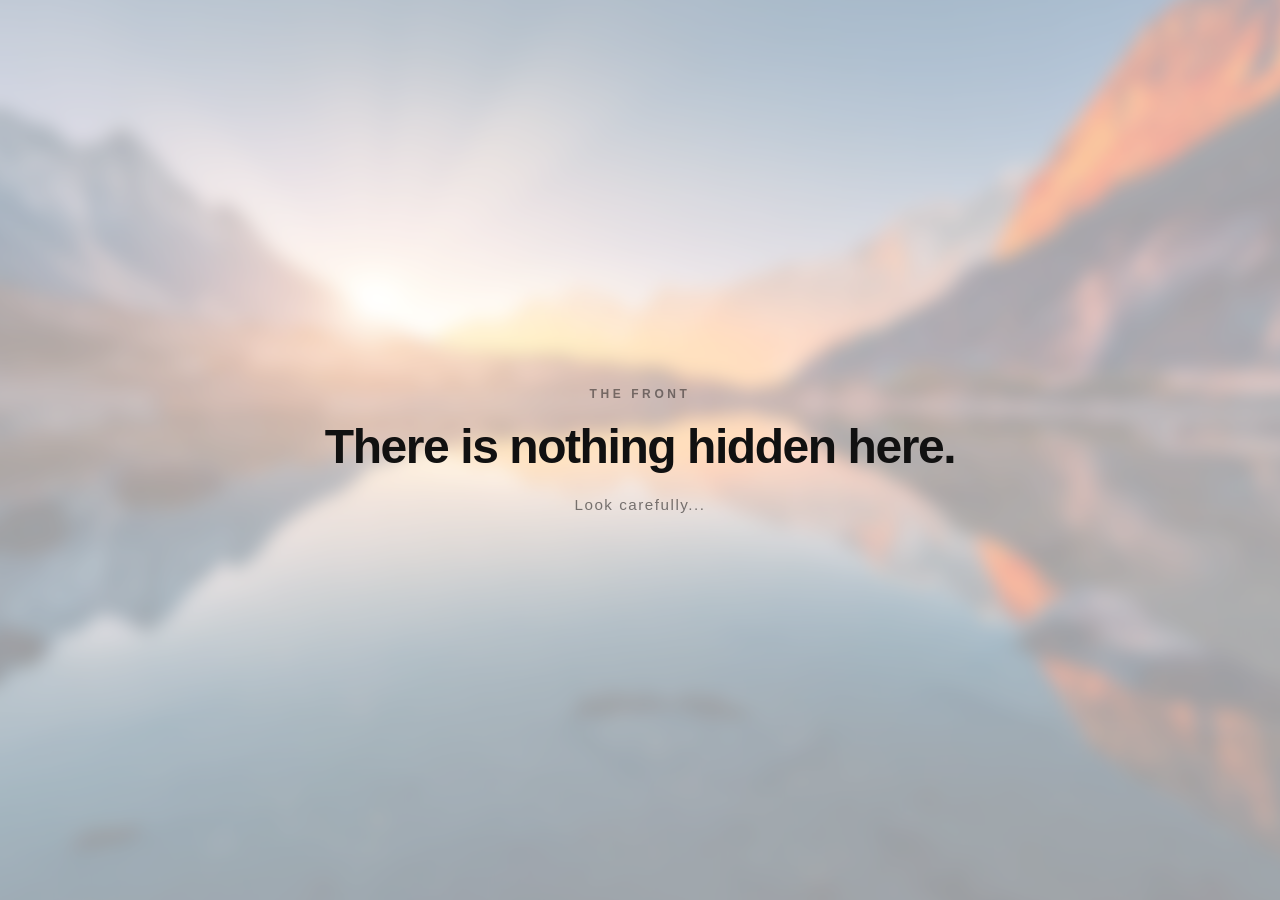
==== index.html @ 01365518 "Add files via upload" ====
<!DOCTYPE html>
<html lang="en">
    <head>
        <meta charset="UTF-8">
        <meta name="viewport" content="width=device-width, initial-scale=1.0">
        <title>Peripheral - The Front</title>
        <link rel="stylesheet" href="common.css">
        <link rel="stylesheet" href="main.css">
        <script src="main.js" defer></script>
    </head>
    <body>
        <main class="surface">
            <div class="background"></div>
            <div class="overlay"></div>
            <section class="content">
                <p class="label">THE FRONT</p>
                <h1 class="main-message">There is nothing hidden here.</h1>
                <p class="instruction">Look carefully...</p>
            </section>
            <div class="hints">
                <p class="movement-hint first-hint">Maybe it's wise to wait</p>
                <p class="movement-hint second-hint">No. I mean literally, don't move at all.</p>
            </div>
            <section class="hidden">
                <p class="hidden-msg">You found the first hidden layer</p>
                <a class="continue button button-outline" href="step2.html">CONTINUE</a>
            </section>
        </main>
    </body>
</html>
---- common.css ----
* {

    margin: 0;
    padding: 0;
    box-sizing: border-box;

}

body {

    font-family: Arial, sans-serif;
    overflow: hidden;

}

.opening-screen, .surface, .blind-spot-screen, .screen,.final-screen {

    position: relative;
    width: 100vw;
    height: 100vh;
    display: flex;
    align-items: center;
    justify-content: center;
    overflow: hidden;

}

.background, .overlay {

    position: absolute;
    inset: 0;

}

.background {

    background-position: center;
    background-size: cover;
    background-repeat: no-repeat;
    z-index: 1;

}

.overlay {

    z-index: 2;
    pointer-events: none;

}

.label {

    font-size: 0.75rem;
    font-weight: 600;
    letter-spacing: 0.3em;

}

.heading {

    color: #111;
    font-weight: 600;
    opacity: 0;

}

.button {

    display: inline-block;
    border-radius: 999px;
    font-weight: 600;
    letter-spacing: 0.15em;
    text-decoration: none;
    cursor: pointer;
    transition: background 0.25s ease, color 0.25s ease, transform 0.25s ease, box-shadow 0.25s ease;
}

.button-outline {

    border: 1px solid #111;
    background: transparent;
    color: #111;

}

.button-outline:hover {

    background: #111;
    color: white;
    transform: translateY(-2px);

}

.button-filled {

    background: #111;
    color: white;

}

.button-filled:hover {

    background: #000;
    transform: translateY(-2px);

}

.button:active {

    transform: translateY(0);

}

.button:focus-visible {

    outline: 3px solid rgba(0, 0, 0, 0.25);
    outline-offset: 5px;

}

@keyframes fadeIn {

    from {

        opacity: 0;
        transform: translateY(14px);

    }

    to {

        opacity: 1;
        transform: translateY(0);

    }
    
}
---- main.css ----
body {

    background: #ececec;

}

.background {

    background-image: linear-gradient(rgba(255, 255, 255, 0.35), rgba(255, 255, 255, 0.35)), url("lake.jpg");
    filter: blur(8px);
    transform: scale(1.06);
    transition: filter 1s ease, transform 1s ease;

}

.overlay {

    background: rgba(255, 255, 255, 0.4);

}

.content {

    position: relative;
    z-index: 3;
    padding: 30px;
    text-align: center;

}

.label {

    margin-bottom: 18px;
    color: rgba(0, 0, 0, 0.45);
    animation: fadeIn 1s ease both;

}

.main-message {

    color: #111;
    font-size: 48px;
    font-weight: 600;
    letter-spacing: -0.03em;
    animation: fadeIn 1.2s ease 0.3s both;

}

.instruction {

    margin-top: 22px;
    color: rgba(0, 0, 0, 0.5);
    font-size: 0.95rem;
    letter-spacing: 0.1em;
    animation: fadeIn 1s ease 1s both;

}

.hints {

    position: absolute;
    left: 50%;
    bottom: 45px;
    z-index: 4;
    width: 90%;
    max-width: 650px;
    transform: translateX(-50%);
    text-align: center;
    pointer-events: none;

}

.movement-hint {

    position: absolute;
    left: 0;
    right: 0;
    bottom: 0;
    color: rgba(0, 0, 0, 0.68);
    font-size: 0.9rem;
    letter-spacing: 0.08em;
    line-height: 1.5;
    opacity: 0;
    transform: translateY(12px);
    transition: opacity 0.5s ease, transform 0.5s ease;

}

.second-hint {

    color: #111;
    font-weight: 600;
    letter-spacing: 0.12em;

}

.movement-hint.visible {

    opacity: 1;
    transform: translateY(0);

}

.hidden {

    position: absolute;
    right: 40px;
    bottom: 40px;
    z-index: 5;
    text-align: right;
    opacity: 0;
    visibility: hidden;
    transform: translateY(20px);
    transition: opacity 0.9s ease, transform 0.9s ease;

}

.hidden.revealed {

    opacity: 1;
    visibility: visible;
    transform: translateY(0);

}

.surface.revealed .background {

    filter: blur(3px);
    transform: scale(1.03);

}

.hidden-msg {

    margin-bottom: 14px;
    color: rgba(0, 0, 0, 0.72);
    font-size: 0.9rem;
    letter-spacing: 0.08em;

}

.continue {

    padding: 11px 22px;
    font-size: 0.8rem;

}

@media (max-width: 600px) {

    .content {

        padding: 24px;

    }

    .main-message {

        font-size: 2.5rem;

    }

    .hints {

        bottom: 120px;

    }

    .hidden {

        right: 24px;
        bottom: 30px;
        left: 24px;
        text-align: center;

    }
}
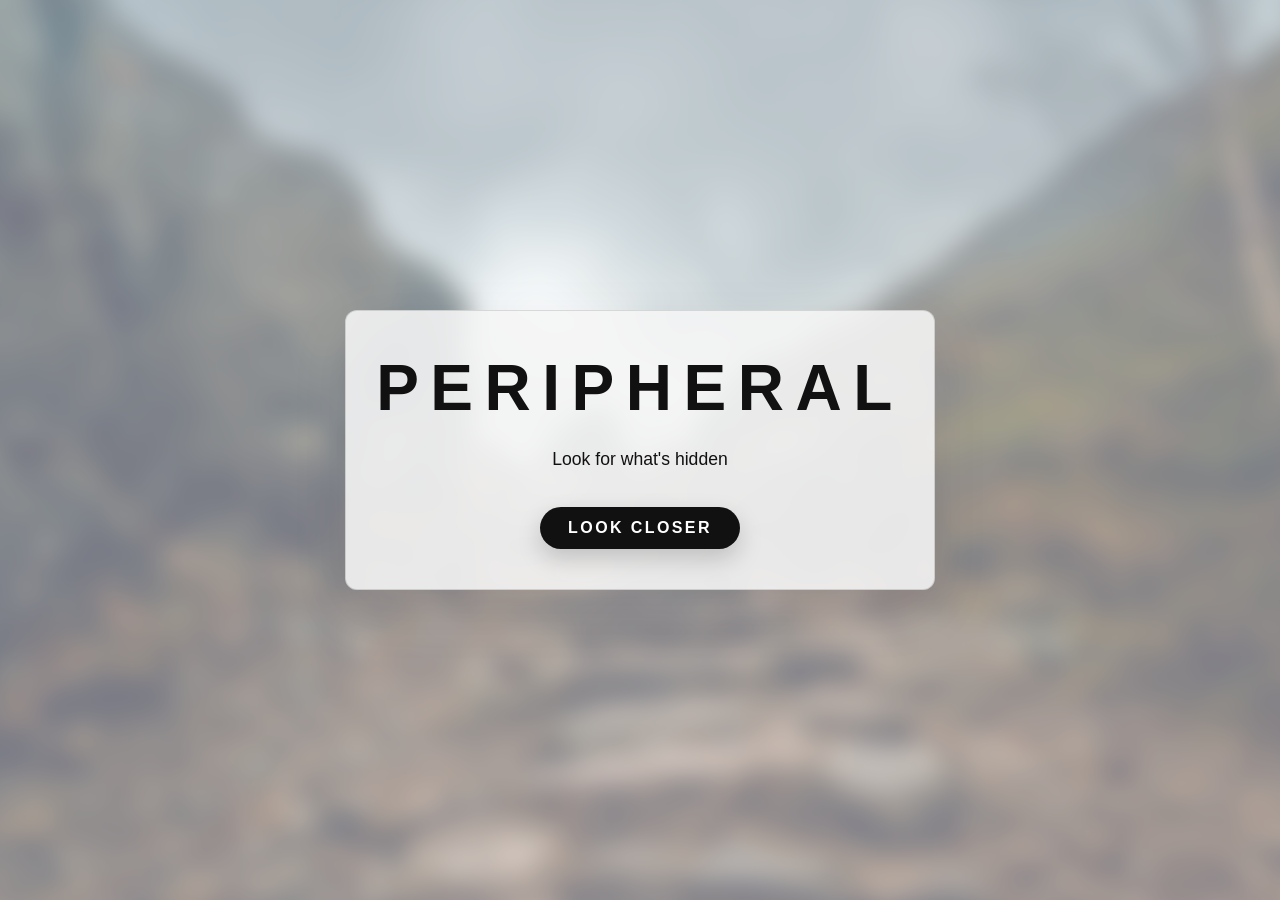
==== commit f604bb77: "Add files via upload" ====
--- a/index.html
+++ b/index.html
@@ -1,30 +1,22 @@
 <!DOCTYPE html>
 <html lang="en">
-    <head>
-        <meta charset="UTF-8">
-        <meta name="viewport" content="width=device-width, initial-scale=1.0">
-        <title>Peripheral - The Front</title>
-        <link rel="stylesheet" href="common.css">
-        <link rel="stylesheet" href="main.css">
-        <script src="main.js" defer></script>
-    </head>
-    <body>
-        <main class="surface">
-            <div class="background"></div>
-            <div class="overlay"></div>
-            <section class="content">
-                <p class="label">THE FRONT</p>
-                <h1 class="main-message">There is nothing hidden here.</h1>
-                <p class="instruction">Look carefully...</p>
-            </section>
-            <div class="hints">
-                <p class="movement-hint first-hint">Maybe it's wise to wait</p>
-                <p class="movement-hint second-hint">No. I mean literally, don't move at all.</p>
-            </div>
-            <section class="hidden">
-                <p class="hidden-msg">You found the first hidden layer</p>
-                <a class="continue button button-outline" href="step2.html">CONTINUE</a>
-            </section>
-        </main>
-    </body>
-</html>
+<head>
+    <meta charset="UTF-8">
+    <meta name="viewport" content="width=device-width, initial-scale=1.0">
+    <title>Peripheral</title>
+    <link rel="stylesheet" href="common.css">
+    <link rel="stylesheet" href="opening-screen.css">
+</head>
+
+<body>
+    <div class="opening-screen">
+        <div class="background"></div>
+        <div class="overlay"></div>
+        <div class="content">
+            <h1 class="title">PERIPHERAL</h1>
+            <p class="description">Look for what's hidden</p>
+            <a class="enter button button-filled" href="main.html">LOOK CLOSER</a>
+        </div>
+    </div>
+</body>
+</html>
--- a/opening-screen.css
+++ b/opening-screen.css
@@ -0,0 +1,110 @@
+body {
+
+    background: #f4f4f4;
+
+}
+
+.background {
+
+    background-image: linear-gradient(rgba(255, 255, 255, 0.18), rgba(255, 255, 255, 0.18)), url("path.jpg");
+    filter: blur(12px);
+    transform: scale(1.1);
+
+}
+
+.overlay {
+
+    background: rgba(255, 255, 255, 0.35);
+
+}
+
+.content {
+
+    position: relative;
+    z-index: 3;
+    max-width: 760px;
+    padding: 40px 30px;
+    border: 1px solid rgba(0, 0, 0, 0.12);
+    border-radius: 12px;
+    background: rgba(245, 245, 245, 0.88);
+    text-align: center;
+    box-shadow: 0 20px 60px rgba(0, 0, 0, 0.08);
+
+}
+
+.title {
+
+    color: #111;
+    font-size: 4rem;
+    font-weight: 700;
+    letter-spacing: 0.18em;
+    opacity: 0;
+    animation: fadeIn 1s ease forwards;
+
+}
+
+.description {
+
+    margin-top: 20px;
+    color: #111;
+    font-size: 1.1rem;
+    line-height: 1.6;
+    opacity: 0;
+    animation: fadeIn 1s ease 0.5s forwards;
+
+}
+
+.enter {
+
+    margin-top: 34px;
+    padding: 12px 28px;
+    font-size: 1rem;
+    opacity: 0;
+    animation: fadeIn 0.8s ease 1s forwards;
+    box-shadow: 0 10px 25px rgba(0, 0, 0, 0.18);
+
+}
+
+.enter:hover {
+
+    transform: scale(1.05);
+    box-shadow: 0 15px 35px rgba(0, 0, 0, 0.25);
+
+}
+
+.enter:active {
+
+    transform: scale(0.98);
+
+}
+
+@media (max-width: 600px) {
+
+    .content {
+
+        width: 100%;
+        margin-left: 16px;
+        margin-right: 16px;
+        padding: 32px 20px;
+
+    }
+
+    .title {
+
+        font-size: 2.6rem;
+        letter-spacing: 0.12em;
+
+    }
+
+    .description {
+
+        font-size: 0.95rem;
+
+    }
+
+    .enter {
+
+        font-size: 0.85rem;
+
+    }
+}
